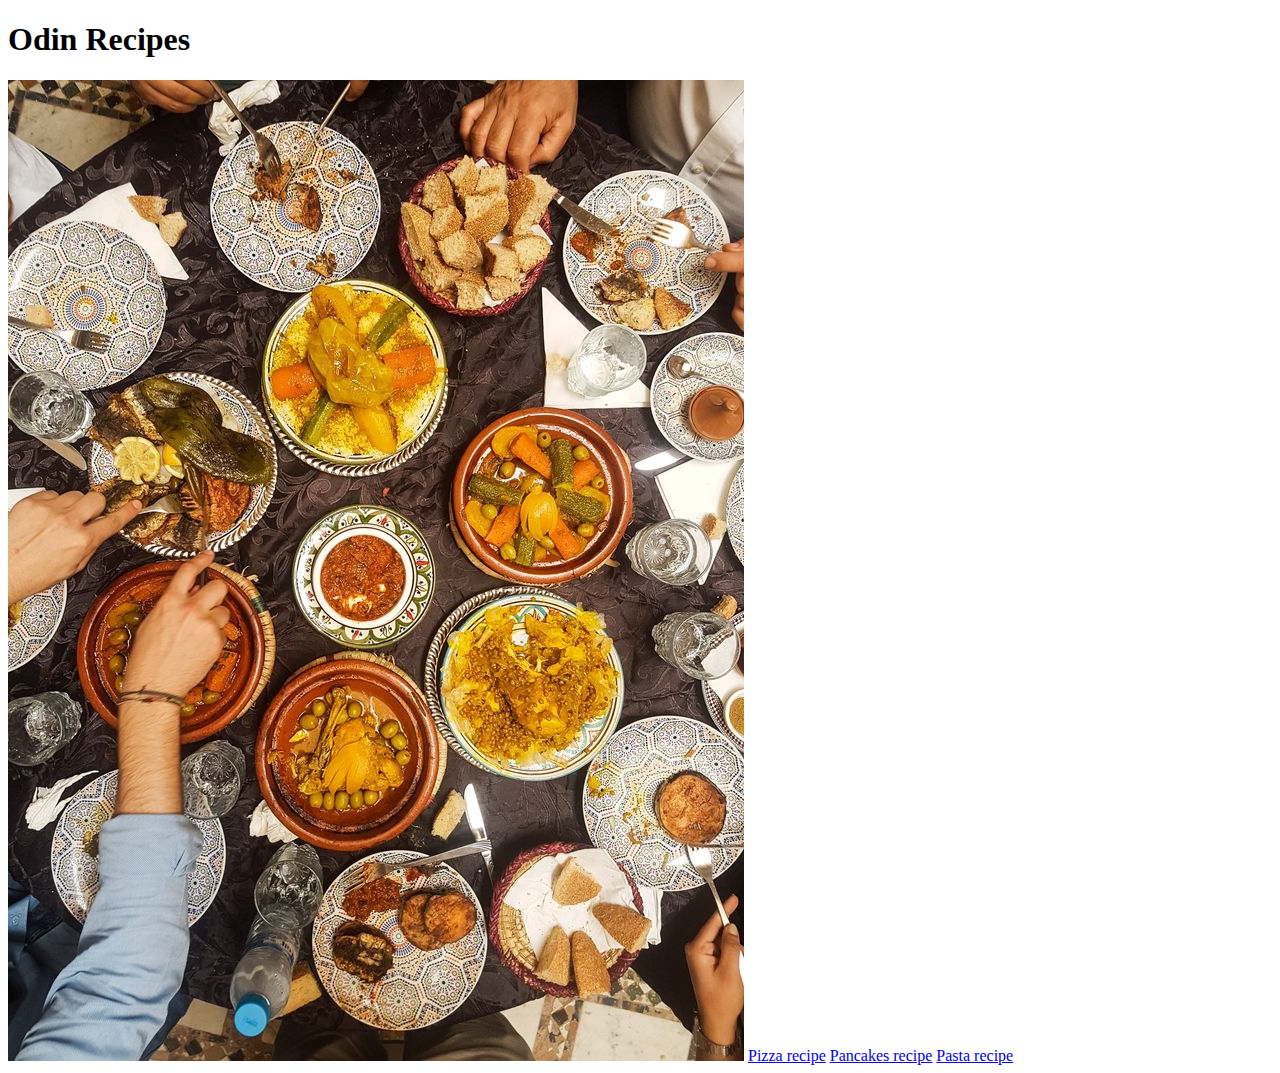
==== index.html @ 1eccc8f3 "This is a recipie HTML website for the ODIN project" ====
<!DOCTYPE html>
<html lang="en">
<head>
    <meta charset="UTF-8">
    <meta name="viewport" content="width=device-width, initial-scale=1.0">
    <title>Odin Recipes</title>
</head>
<body>
    <h1>Odin Recipes</h1>
    <img src="./media/feasting.jpeg" alt="A picture of a meal">
    <a href="./recipes/pizza.html">Pizza recipe</a>
    <a href="./recipes/pancakes.html">Pancakes recipe</a>
    <a href="./recipes/pasta.html">Pasta recipe</a>
</body>
</html>
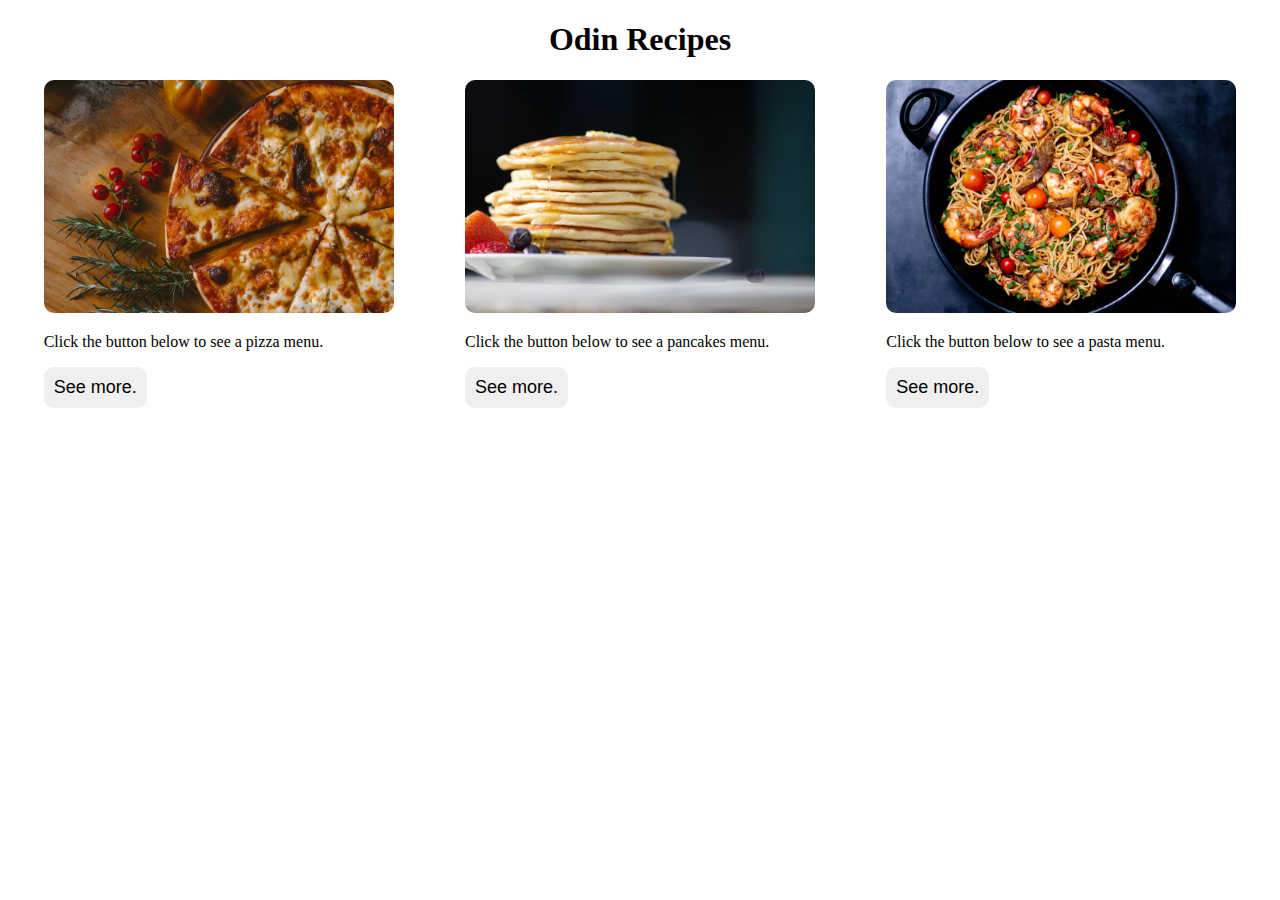
==== commit 688b5740: "added styling to the index file" ====
--- a/index.html
+++ b/index.html
@@ -3,13 +3,33 @@
 <head>
     <meta charset="UTF-8">
     <meta name="viewport" content="width=device-width, initial-scale=1.0">
+    <link rel="stylesheet" href="./style.css">
     <title>Odin Recipes</title>
 </head>
 <body>
-    <h1>Odin Recipes</h1>
-    <img src="./media/feasting.jpeg" alt="A picture of a meal">
-    <a href="./recipes/pizza.html">Pizza recipe</a>
-    <a href="./recipes/pancakes.html">Pancakes recipe</a>
-    <a href="./recipes/pasta.html">Pasta recipe</a>
+    <h1 class="header">Odin Recipes</h1>
+    <div class="recipe-container">
+        <div>
+            <img class="recipe-img" src="./media/pizza.webp" alt="picture of pizza">
+            <p>Click the button below to see a pizza menu.</menu></p>
+            <a href="./recipes/pizza.html">
+                <button type="button" class="btn">See more.</button>
+            </a>
+        </div>
+        <div>
+            <img class="recipe-img" src="./media/pancakes.webp" alt="picture of pancakes">
+            <p>Click the button below to see a pancakes menu.</p>
+            <a href="./recipes/pancakes.html">
+                <button type="button" class="btn">See more.</button>
+            </a>
+        </div>
+        <div>
+            <img class="recipe-img" src="./media/pasta.webp" alt="picture of pasta">
+            <p>Click the button below to see a pasta menu.</p>
+            <a href="./recipes/pasta.html">
+                <button type="button" class="btn">See more.</button>
+            </a>
+        </div>
+    </div>
 </body>
 </html>--- a/style.css
+++ b/style.css
@@ -0,0 +1,20 @@
+.header {
+    text-align: center;
+}
+
+.recipe-container {
+    display: flex;
+    justify-content: space-around;
+}
+
+.recipe-img {
+    width: 350px;
+    border-radius: 10px;
+}
+
+.btn {
+    border: none;
+    border-radius: 10px;
+    font-size: large;
+    padding: 10px;
+}